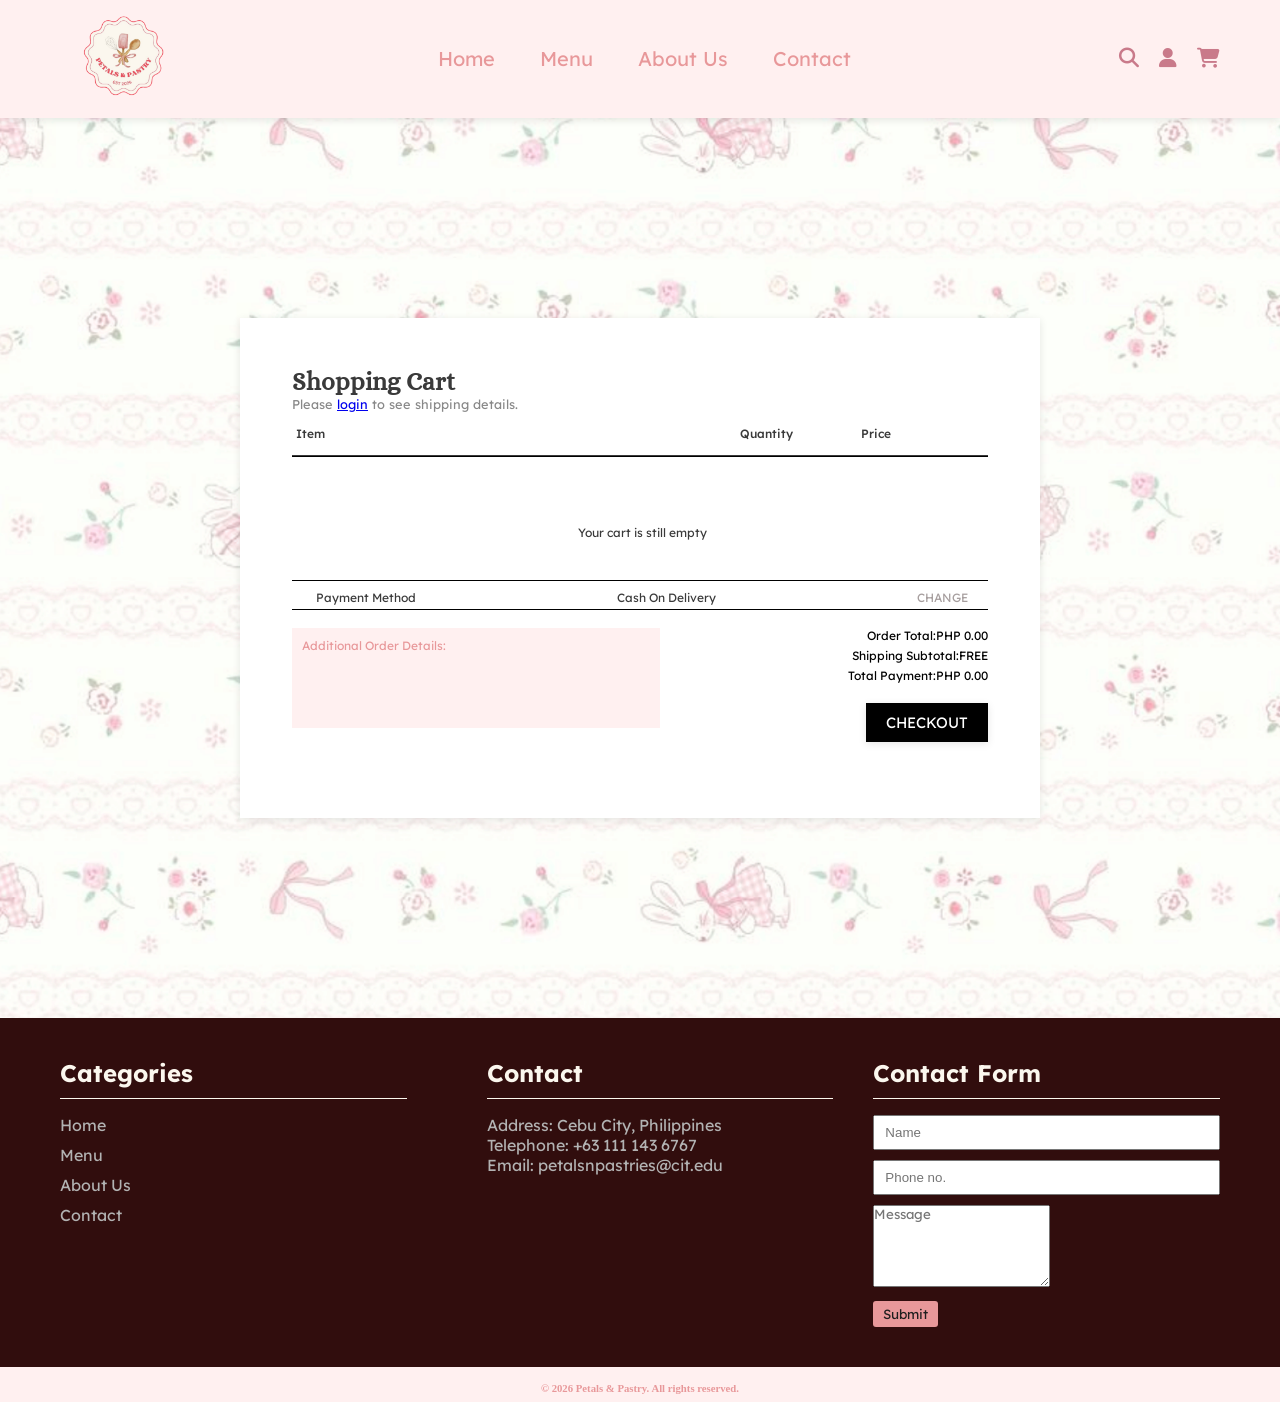
==== cart.html @ d57f3df6 "reviewed and made everything neat, also added favicons to the website for brand and web identity" ====
<!DOCTYPE html>
<html lang="en">
<head>
    <meta charset="UTF-8">
    <meta name="viewport" content="width=device-width, initial-scale=1.0">
    <title> Cart | Petals n Pastry</title>
    <link rel="stylesheet" href="styles.css">
    <link rel="stylesheet" href="https://cdnjs.cloudflare.com/ajax/libs/font-awesome/6.5.1/css/all.min.css">
    
    <link rel="preconnect" href="https://fonts.googleapis.com">
    <link rel="preconnect" href="https://fonts.gstatic.com" crossorigin>
    <link href="https://fonts.googleapis.com/css2?family=Alice&family=Lexend:wght@100..900&display=swap" rel="stylesheet">

    <script src="main.js"></script>

    <!--FAVICON :DD-->
    <link rel="icon" type="image/png" href="pastel logo.png">
    
</head>
<body>

    <nav id="navbar">
    <div id="nav-logo">
        <img src="images/PETALS N PATRY LOGO.png" alt="Petals n Pastry Logo">
    </div>

    <ul id="nav-links">
        <li><a href="main_page.html">Home</a></li>
        <li><a href="main_page.html#menu">Menu</a></li>
        <li><a href="#about-us">About Us</a></li>
        <li><a href="#contact">Contact</a></li>
    </ul>

    <div id="nav-icons">
        <div id="search-inline">
            <i class="fa-solid fa-magnifying-glass"></i>
            <input type="text" placeholder="SEARCH..." id="search-input" autocomplete="off">
            <button id="close-search">✕</button>
        </div>
        <a href="#" id="search-btn">
            <i class="fa-solid fa-magnifying-glass"></i>
        </a>
        <a href="profile.html"><i class="fa-solid fa-user"></i></a>
        <a href="cart.html"><i class="fa-solid fa-cart-shopping"></i></a>
    </div>
</nav>

    <!--Cart Info-->
    <span id="cart"></span>
<div id="cart-info">
    <div id="hero">
        <img src="images/floral bg.png" alt="cart">
    </div>
    <div id="cart-card">
        <h3>Shopping Cart</h3>

<!--        <div class="cart-row">
    <div>
        <p>Delivery Address & Customer Details</p>
    <p2>Davina Ligan
    </p2>
</div>

    <div id="user-address">95 Don Bosco Rd, Labangon<br>Cebu City 6000</div>
    <a href="#">CHANGE</a>
</div>-->
<div id="cart-user-details"></div>
        
        <div class="orders">
    <p>Item</p> 
    <p></p> <p>Quantity</p> 
    <p>Price</p>
    <p></p> </div>
         <div class="end-row"></div>

         <div id="cart-items-container"></div>

         <div class="notice">
            <p>Your cart is still empty</p>
         </div>

         <div class="s-row">
            <p>Payment Method</p> <p>Cash On Delivery</p>
            <a href="#">CHANGE</a>
         </div>
         <div class="e-row"></div>

    <div id="add-details">
    <span class="add-details-placeholder">Additional Order Details:</span>
    <div id="input" contenteditable="true"></div>
</div>

<div id="shipping-details">
    <div class="shipping-row"><span>Order Total:</span><span>PHP 0.00</span></div>

    <div class="shipping-row"><span>Shipping Subtotal:</span><span>FREE</span></div>

    <div class="shipping-row"><span>Total Payment:</span><span>PHP 0.00</span></div>
    </div>
    
    <div id="check-outbtn" style="position: relative;">
    <button onclick="processCheckout()">CHECKOUT</button>

    <div id="checkout-message" style="
        font-family: 'Lexend', sans-serif; 
        font-size: 0.85rem; 
        font-weight: 500; 
        position: absolute; 
        top: 100%; 
        right: 5; 
        margin-top: 0.5rem; 

        width: max-content;">
    </div>
</div>
       </div>
   </div>  
</div>


    <!--Forms/Footer Portion-->
    <div id="sub-footer">
    <div id="categories">
        <h2 class="lexend-font">Categories</h2>
        <ul>
            <li><a href="#home">Home</a></li>
            <li><a href="main_page.html#menu">Menu</a></li>
            <li><a href="#about-us">About Us</a></li>
            <li><a href="#contact">Contact</a></li>
        </ul>
    </div>

    <span id="contact"></span>
    <div id="contact-info">
        <ul>
        <h2 class="lexend-font">Contact</h2>
        <li>Address: Cebu City, Philippines</li>
        <li>Telephone: +63 111 143 6767</li>
        <li>Email: petalsnpastries@cit.edu</li>
        </ul>
    </div>

    <div id="contact-form">
        <h2 class="lexend-font">Contact Form</h2>
        <form class="contact-form">
            <input type="text" placeholder="Name" required>
            <input type="tel" placeholder="Phone no." required>
            <div class="textarea-container">
                <textarea placeholder="Message" rows="5"></textarea>
            </div>
            <button type="submit">Submit</button>
        </form>
    </div>
</div>
    <!--footer-->
    <div id="footer">
        <footer>
        <h6>© 2026 Petals & Pastry. All rights reserved.</h6>
    </footer>
</div>


</body>
</html>
---- styles.css ----
* {
    margin: 0;
    padding: 0;
    box-sizing: border-box;
}

body {
    background-color: #ECDDE2;
    flex-wrap:wrap;
    overflow-x:hidden;
}

#navbar {
    position: sticky;
    top: 0;
    z-index: 999;
    height:118px;
    box-shadow: 0 2px 8px rgba(0, 0, 0, 0.1); 
    padding: 12px 40px;   
}

.lexend-font {
    font-family: 'Lexend', sans-serif;
}

.alice-font {
    font-family: 'Alice', serif;
}

#navbar{
    display: flex;
    align-items: center;
    justify-content: space-between;
    background-color:#FFF0F0;
    padding: 12px 60px;
    border-bottom: 2px solid #FFF0F0;
    position: sticky;
    top: 0;
    z-index: 999;
    height: 118px;
    box-shadow: 0 2px 8px rgba(0, 0, 0, 0.1);
}

#nav-logo img{
    width: 130px;
    height: 130px;
    border-radius: 50%;
    object-fit:cover;
    display:block;
    margin:0;
}

#nav-links{
    list-style: none;
    display: flex;
    gap: 45px;
    margin:0 auto;
    padding:0;

    align-items: center;
    margin: 0 auto;
}

#nav-links a{
    text-decoration: none;
    color: #E8989A;
    font-family:'lexend', serif;
    font-size:20px;
    transition: color 0.3s ease;
}

#nav-links a:hover {
    color: #cf4b4e;
}

#nav-icons{
    display: flex;
    gap: 20px;
    align-items: center;
    margin-right:0;
}

#nav-icons a {
    color: #c97a8a;
    font-size: 20px;
    text-decoration: none;
    transition: color 0.3s ease;
}

#nav-icons a:hover {
    color: #cf4b4e;
}

/*footer*/
#footer{
    background-color:#FFF0F0;
    display: flex;
    justify-content: center;
    padding: 4px 2px;
    padding-top:15px;
    border-bottom: 2px solid #FFF0F0;
    position: sticky;
    height: 35px;
    width:100%;
}

#footer h6{
    color:#E8989A;
    text-align:center;
}
/*menu*/
#menu-products{
    background-color:#FBF7EE;
}

#menu-products h2{
    font-style: none!important;
    padding:35px;
    display:flex;
    align-items: center;
    gap:16px;
    border-bottom:none;
    overflow:hidden;
}
#menu-products h2::after {
    content: '';
    flex: 1;
    height: 1px;
    background-color: #000000;
}

#categories h2::after,
#contact-info h2::after,
#contact-form h2::after {
    display: none;
}

/*pastry list*/
.pastry-row {
    display: flex;
    flex-direction: row;
    flex-wrap: wrap;
    gap: 20px;
    padding: 10px 35px 30px;
    width: 100%;
    box-sizing: border-box;
}

.pastry-row a {
    width: calc(25% - 15px);
    flex: none;
    text-decoration: none;
}

.pastry-card-row {
    display: flex;
    flex-direction: column; 
    align-items: flex-start;
}
.pastry-card{
    display:flex;
    flex-direction:column;
    align-items:center;
    text-align:center;
    flex:1;
    min-width: 120px;
}
.pastry-card-row img{
   width:100%;
   max-width:160px;
   object-fit:cover;
   border-radius:8px;
   border:1px solid #ddd;
}

.pastry-row img{
    width: 100%;
    height: 160px !important;
    object-fit:cover;
    border-radius:8px;
    border:1px solid #ddd;
}

.product-info{
    font-family:'lexend', sans-serif;
    font-size: 13px;
    color:#3a3a3a;
    padding:8px 0;
    text-align:left;
    max-width:150px;
    overflow:hidden;
    width:100%;
    
}
.product-price {
    margin-bottom: 2px;
}
.pastry-list {
    display: grid;
    grid-template-columns: repeat(4, 1fr);
    gap: 24px;
    padding: 0 40px;
}

.pastry-list a {
    text-decoration: none;
}


/*flower list*/

.flower-row{
    display:flex;
    flex-direction:row;
    flex-wrap:wrap;
    gap:20px;
    padding:10px 35px 30px;
    width:100%;
    box-sizing:border-box;
}
.flower-card-row {
    display: flex;
    flex-direction: column; 
    align-items: flex-start;
}
.flower-card{
    display:flex;
    flex-direction:column;
    align-items:center;
    text-align:center;
    flex:1;
    min-width: 120px;
}
.flower-card-row img{
   width:100%;
   max-width:160px;
   object-fit:cover;
   border-radius:8px;
   border:1px solid #ddd;
}

.flower-row img{
    width: 100%;
    height: 160px !important;
    object-fit:cover;
    border-radius:8px;
    border:1px solid #ddd;
}

.product-info{
    font-family:'lexend', sans-serif;
    font-size: 13px;
    color:#3a3a3a;
    padding:8px 0;
    text-align:left;
    max-width:150px;
    overflow:hidden;
    width:100%;
    
}
.product-price {
    margin-bottom: 2px;
}

.flower-row a {
    text-decoration: none;
    flex: 1;
    min-width: 120px;
}
.pastry-list a {
    text-decoration: none;
}

/*SELECTION-1*/
#selection{
    padding:30px;
    background-color:#FBF7EE;
}
#selection-page {
    min-height: 100vh;
}

#product-section {
    display: flex;
    padding:40px;
    flex-wrap: wrap;
    background-color:#FBF7EE;
}
#qty-row{
    padding-bottom:24px;
}
/* left most part */
#product-img-col {
    display: flex;
    flex-direction: column;
    gap: 12px;
    flex: 1;
    min-width: 200px;
    max-width: 280px;
    margin-left: 90px;
}

#product-info-col h2 {
    margin: 0;
    text-align: left;
    font-weight: normal;
    font-size: 35px;
    max-width:400px;
    font-family: 'Alice', serif;
    color: #3A3A3A !important;
    padding-left: 83px;
}

#product-info-col p {
    margin:0;
    text-align:left;
    padding-left: 83px;
    font-size: 15px;
    padding-bottom: 22px;
    font-family: 'Lexend', sans-serif;
    color: #3A3A3A !important;
}
#product-desc{
    text-align:justify;
    padding-left: 1px;
    font-family:'lexend', sans-serif;
    font-size:12px;
}
@media (max-width: 1024px) {
    #product-info-col h2 {
        font-size: 28px;
    }
    #product-info-col p {
        font-size: 13px;
    }
}

@media (max-width: 768px) {
    #product-info-col h2 {
        font-size: 22px;
    }
    #product-info-col p {
        font-size: 12px;
    }
}

@media (max-width: 480px) {
    #product-info-col h2 {
        font-size: 18px;
    }
    #product-info-col p {
        font-size: 11px;
    }
}

/*button variants*/
.variant-btn{
    border: 1.5px solid #3a3a3a;
    background: none;
    border-radius: 4px;
    padding: 8px 16px;
    font-family: 'Lexend', sans-serif;
    font-size: 12px;
    cursor: pointer;
    color: #3a3a3a;
}

.variant-btn {
    background-color: transparent;
    color: #000000;
    border: 1px solid #000000;
}

.variant-btn:hover {
    background-color: #000000;
    color: #ffffff;
}

.variant-btn.active {
    background-color: #000000;
    color: #ffffff;
}

#variant-row {
    display: flex;
    gap: 10px;
    flex-wrap: wrap;
    margin-left: 80px;
    width: fit-content;
}

.variant-btn active{
    background: #3b2a2a;
    color: #fff;
}

/* quantity*/
#qty-row {
    padding-bottom:24px;
    display: flex;
    align-items: center;
    gap: 12px;
}

.qty-btn{
    width: 28px;
    height: 28px;
    padding-bottom:-24px;
    border-radius: 50%;
    border: 1.5px solid #3a3a3a;
    background: #000;
    cursor: pointer;
    font-size: 16px;
    display: flex;
    align-items: center;
    justify-content: center;
    color: #fff;
}

.qty-btn:hover {
    background: #f4c0d1;
    border-color: #c97a8a;
}

#qty-row{
    display:flex;
    align-items:center;
    gap:12px;
    margin-left: 79px;
}
#qty-num {
    font-size: 14px;
    min-width: 20px;
    text-align: center;
    color: #3a3a3a;
    font-family: 'Lexend', sans-serif;
}
#add-to-cart-btn {
    background:none;
    color: #000000;
    border: 1.5px solid #3b2a2a;
    border-radius: 4px;
    padding: 10px 20px;
    font-family: 'Lexend', sans-serif;
    font-size: 13px;
    cursor: pointer;
    margin-left: 10px;
}

#add-to-cart-btn:hover {
    background: #000000;
    color:#ffff;
}

/* You may also like = 2nd div */
#also-like {
    padding: 40px;
    background-color: #FFF0F0;
    min-height: 400px;
}

#also-like h2 {
    font-family: 'Alice', serif;
    font-size: 30px;
    color: #3a3a3a;
    text-align: center;
    font-weight: normal;
    margin-bottom: 24px;
}

#also-grid {
    display: flex;
    gap: 16px;
    flex-wrap: wrap;
    justify-content: center;
    align-items: flex-start;
}

#also-grid a {
    text-decoration: none;
    color: #3a3a3a;
}

.also-card {
    width: 160px;
    flex-shrink: 0;
    display: flex;
    flex-direction: column;
    gap: 6px;
}

.also-card img {
    width: 160px;
    height: 160px;
    object-fit: contain;
    object-position: center;
    background-color: #ffffff;
    border-radius: 8px;
    border: 1px solid #ddd;
    display: block;
    transition: border-color 0.2s;
}

.also-card:hover img {
    border-color: #c97a8a;
}

.product-info {
    padding: 6px 0;
}

.also-price {
    font-family: 'Lexend', sans-serif;
    
    font-size: 15px;
    color: #3A3A3A;
    padding-left:5px;
    margin-bottom: 2px;
}

.also-name {
    font-family: 'Lexend', sans-serif;
    font-size: 11px;
    color: #3a3a3a;
}

/* responsive */
@media (max-width: 768px) {
    #product-section {
        flex-direction: column;
        padding: 24px;
    }
    #product-img-col {
        max-width: 100%;
    }
    #also-like {
        padding: 24px;
    }
}

@media (max-width: 480px) {
    #product-title {
        font-size: 18px;
    }
    #also-grid {
        gap: 10px;
    }
    .also-card {
        min-width: 80px;
    }
}


#main-img img {
    width: 100%;
    max-width: 240px;
    height: 240px;
    object-fit: cover;
    border-radius: 8px;
}

#thumbnails {
    display: flex;
    gap: 8px;
}

.thumb {
    width: 50px;
    height: 50px;
    object-fit: cover;
    border-radius: 6px;
    border: 2px solid transparent;
    cursor: pointer;
    transition: border-color 0.2s;
}


.thumb.active,
.thumb:hover {
    border-color: #c97a8a;
}

/*about us page*/
#about-us-section {
    display: flex;
    width: 100%;
}

#about-us {
    background-color: #FFF0F0;
    padding: 60px 40px;
    width: 50%;
}

#about-us-right {
    width: 50%;
    background-color: #ECDDE2;
}

#about-us h3{/*founder of.....*/
    margin: 0 15px;
    text-align:left;
    font-weight:normal;
    font-size:30px;
    color:#3A3A3A;
}

#about-us h5{/*hi I'm davina.....*/
    margin: 0 15px;
    text-align:left;
    font-weight:normal;
    font-size: 20px;
    
}
#about-us p{
    margin: 0 15px;
    color: #3A3A3A;
    text-align:left;
    font-family:'lexend', sans-serif;
    font-size:12px;

/*format*/
    max-width:220px;
    line-height:21px;
}

#social-icons{
    margin: 0 15px;
    text-align:left;
    display: flex;
    padding-bottom: 30px;
    gap:10px;
}

#social-icons a{
    color:#FFF0F0;
    text-decoration:none;
    background-color:#E8989A;
    border-radius:50%;
    width: 20px;
    height:20px;
    display:inline-flex;
    align-items:center;
    justify-content:center;
    transition: background-color 0.3s ease;
}

#social-icons a :hover{
    background-color: #e8989a;
    color: #FBF7EE;
}


/*search feature */
#search-group {
  display: flex;
  align-items: center;
  gap: 6px;
  flex-shrink: 0;
}

#search-inline {
  display: flex;
  align-items: center;
  gap: 6px;
  overflow: hidden;
  width: 0;          
  opacity: 0;
  flex-shrink: 0;
}

#search-inline.open {
  width: 190px;
  opacity: 1;
}

#search-inline input {
  padding: 6px 10px;
  border: 1px solid #E8989A;
  border-radius: 4px;
  font-family: 'Lexend', sans-serif;
  font-size: 14px;
  outline: none;
  width: 130px;
}

#search-inline input:focus {
  border-color: #cf4b4e;
}

#search-inline i {
  color: #c97a8a;
  cursor: pointer;
}

#close-search {
  background: none;
  border: none;
  color: #c97a8a;
  cursor: pointer;
  font-size: 14px;
  padding: 4px;
}

#close-search:hover {
  color: #cf4b4e;
}

/*profile & history*/
#profile-info {
    min-height: 100vh;
    display: flex;
    align-items: center;
    justify-content: center;
    padding: 60px 0;
    background-image: url('/images/floral bg.png');
    background-size: cover;
    background-position: center;
}

#profile-card {
    position: relative;
    z-index: 1;
    background-color: #ffffff;
    box-shadow: 0 2px 8px rgba(0, 0, 0, 0.1);
    width: 70%;
    max-width: 800px;
    min-height: 500px;
    padding: 32px 40px;
}

#profile-title {
    font-family: 'Alice', serif;
    font-size: 28px;
    font-weight: normal;
    color: #3a3a3a;
    text-align: center;
    margin-bottom: 16px;
}

.acc-options {
    display: flex;
    justify-content: center;
    gap: 30px;
    margin-bottom: 16px;
}

.acc-options a {
    text-decoration: none;
    color: #3a3a3a;
    font-family: 'Lexend', sans-serif;
    font-size: 12px;
    font-weight: 500;
    letter-spacing: 0.5px;
    transition: color 0.2s;
}

.acc-options a:hover {
    color: #E8989A;
}

#order-history-title {
    font-family: 'Alice', serif;
    font-size: 28px;
    font-weight: normal;
    color: #3a3a3a;
    margin: 20px 0 12px 0;
}

.profile-divider {
    border-top: 1px solid #3a3a3a;
    margin-top: 20px; 
    margin-bottom: 12px;
}
/* table header - Date, Order #, Total, Status */
.order-table-header {
    display: flex;
    justify-content: space-between;
    padding: 10px 0;
    font-family: 'Lexend', sans-serif;
    font-size: 13px;
    font-weight: 500;
    color: #3a3a3a;
}

.notice-1 {
    text-align: center;
    padding: 40px 0;
    font-family: 'Lexend', sans-serif;
    font-size: 13px;
    color: #3a3a3a;
}

/*Change PW feature*/
.modal-overlay {
    display: none;
    position: fixed;
    inset: 0;
    background: rgba(0,0,0,0.6);
    z-index: 1000;
    justify-content: center;
    align-items: center;
}

.modal-overlay.active {
    display: flex;
}

.modal-box {
    background: #ffffff; 
    border: 1px solid #3a3a3a;
    border-radius: 8px;
    padding: 40px 30px;
    width: 420px;
    position: relative;
}

.modal-box h2 {
    color: #310D0D;
    text-align: center;
    margin-bottom: 24px;
}

.modal-close {
    position: absolute;
    top: 12px;
    right: 16px;
    background: none;
    border: none;
    color: #3A3A3A;
    font-size: 20px;
    cursor: pointer;
}

.modal-field {
    margin-bottom: 16px;
}

.modal-field label {
    display: block;
    color: #3A3A3A;
    font-weight: bold;
    margin-bottom: 6px;
}

.modal-field input {
    width: 100%;
    padding: 10px 14px;
    background: #FFF0F0;
    border: 1px solid #402525;
    border-radius: 4px;
    color: #f0f0f0;
    box-sizing: border-box;
}

.modal-proceed {/*submit button*/
    display: block;
    margin: 24px auto 0;
    padding: 10px 32px;
    background: #310D0D;
    color: #fff;
    border: none;
    border-radius: 4px;
    font-weight: bold;
    letter-spacing: 1px;
    cursor: pointer;
}

.modal-proceed:hover {
    background: #762d2d;
}

/* responsive */
@media (max-width: 768px) {
    #profile-card {
        width: 90%;
        padding: 24px 20px;
    }
    .acc-options {
        gap: 16px;
        flex-wrap: wrap;
    }
}

@media (max-width: 480px) {
    #profile-title {
        font-size: 22px;
    }
    #order-history-title {
        font-size: 20px;
    }
    .acc-options a {
        font-size: 11px;
    }
}

/*cart*/
#cart-info {
    position: relative;
    min-height: 100vh;
    display: flex;
    align-items: center;
    justify-content: center;
    overflow: hidden;
    padding:60px 0;
}

#cart-info #hero {
    position: absolute;
    top: 0;
    left: 0;
    width: 100%;
    height: 100%;
    z-index: 0;
}

#cart-info #hero img {
    width: 100%;
    height: 100%;
    object-fit: cover;
    display: block;
}
#cart-info h3{
    font-family:'alice';
    font-size: 25px;
    color:#3a3a3a;
    padding-left:20px;
    padding-top:25px;
}

#cart-info p{
    font-family:'lexend';
    font-size: 12px;
    color:#3a3a3a;
    padding-left:4px;
    padding-top:-5px;
}
#cart-info p2{
    font-family:'lexend';
    font-size: 12px;
    color:#3a3a3a;
    padding-left:4px;
    padding-top:-5px;
}

#user-address {
    font-family:'lexend';
    font-size: 12px;
    color:#3a3a3a;
    padding-left:4px;
    padding-top:-5px;
}
#user-name {
    font-family:'lexend';
    font-size: 12px;
    color:#3a3a3a;
    padding-left:4px;
    padding-top:-5px;
}

.cart-row a{
    font-family:'lexend';
    padding-left:4px;
    text-decoration:none;
    color:#A69E9E;
    font-size:12px;
}

.cart-row{
    border-top:1px solid #000000;
    padding:14px 0;
    color:#3a3a3a;
    margin:0 20px 20px 20px;
    display:flex;
    justify-content: space-between;
}
#orders{
    font-family:'lexend';
    font-size: 12px;
    color:#3a3a3a;
    padding-left:4px;
    padding-bottom:-5px;
}

.orders {

    display: grid; 
    grid-template-columns: 70px 1fr 120px 100px 30px; 
    gap: 12px;
    align-items: center;
    padding: 10px 0;
    border-bottom: 1px solid #3a3a3a;


    
    color: #3a3a3a;
    margin: 0 20px 0 20px;
    justify-content: center;
    gap: 1px;
    padding: 14px 0;
}

.orders p {
    margin: 0;
    font-family: 'Lexend', sans-serif;
    font-size: 0.9rem;
    font-weight: 500;
}

/* Optional: Align "Price" to the right to match the numbers */
.orders p:last-of-type {
    text-align: right;
}

.end-row {
    border-top: 1px solid #000000;
    padding: 14px 20px;
    color: #3a3a3a;
    margin: 0 20px 20px 20px;
    display: flex;
    justify-content: right;
}

#cart-card {
    position: relative;
    z-index: 1;
    background-color: #ffffff;
    box-shadow: 0 2px 8px rgba(0, 0, 0, 0.1);
    width: 70%;
    max-width: 800px;
    min-height: 500px;
    padding: 24px 32px;
    overflow-x: auto; 
}

.cart-item {
    min-width: 480px;
}

.notice{
    text-align:center;
    padding:20px;
    font-family: 'lexend';
    font-size:13px;
    color:#3a3a3a;
}
.s-row{
    border-top: 1px solid #000000;
    padding: 14px 20px;
    color: #3a3a3a;
    margin: 20px 20px 10px 20px;
    display: flex;
    justify-content: right;
}
.s-row p{
    display:flex;
    margin-right:auto;
    margin-top:-5px;
    justify-content:left;
    gap:0.5rem;
}

.s-row a{
    font-family:'lexend';
    padding-left:4px;
    margin-top:-5px;
    text-decoration:none;
    color:#A69E9E;
    font-size:12px;
}
.e-row{
    border-top: 1px solid #000000;
    padding: 14px 20px;
    color: #3a3a3a;
    margin: -20px 20px 20px;
    display: flex;
    justify-content: right;
}
/*additional box and checkout*/
#add-details{
    width: 50%;
    height: 100px;    
    background-color: #FFF0F0;
    padding: 10px;
    font-family: 'Lexend', sans-serif;
    font-size: 11px;
    color: #E8989A;
    outline: none;
    display:flex;
    flex-direction:column;

    margin-top: -30px;
    margin-left:20px;
}

#input {
    flex: 1;
    outline: none;
    border: none;
    background: transparent;
    color: #3a3a3a;
    font-family: 'Lexend', sans-serif;
    font-size: 12px;
    width: 100%;
}

.add-details-placeholder{
    color: #E8989A;
    font-size: 12px;
    font-family: 'Lexend', sans-serif;
    display: block;
    margin-bottom: 4px;
    text-align: left;    
}

#shipping-details{
    text-align:right;
    padding: 0 20px 20px;
    font-size:12px;
    font-family: 'lexend';
    margin-top:-100px;
    display: flex;
    flex-direction: column;
    gap: 5px;
}
@media (max-width: 1024px) {
    #shipping-details {
        margin-top: -100px;
        font-size: 11px;
    }
}

@media (max-width: 768px) {
    #shipping-details {
        margin-top: -100px;
        padding: 10px 20px;
        align-items: flex-end;
    }
}

@media (max-width: 480px) {
    #shipping-details {
        font-size: 10px;
        padding: 10px;
        margin-left:auto;
    }
}
#check-outbtn {
    display: flex;
    justify-content: flex-end;
    padding-right: 20px;
}

#check-outbtn button{
    font-family:'lexend', sans-serif;
    background-color:#000000;
    color:#fff;
    box-shadow: 0 2px 8px rgba(0, 0, 0, 0.1); 
    font-size:15px;
    border:none;
    padding: 10px 20px;
    cursor: pointer;
    align-self: center;
    white-space: nowrap;
}

#check-outbtn button:hover {
    background-color: #2b2b2b;
    color:#fff;
}

/*sub-footer*/
#sub-footer{
    background-color:#310D0D;
    color: #FBF7EE;
    display:flex;
    justify-content: space-between;
    align-items:flex-start;
    padding:40px 60px;
    gap: 40px;
}

#categories{
    flex: 1;
    min-width: 150px;
    font-family: 'Lexend', sans-serif;
}

#categories h2{
    font-family: 'Lexend', sans-serif;
    /*adding underline*/
    padding-bottom: 10px;
    border-bottom: 1px solid #FBF7EE;
    margin-bottom: 16px;  
}

#categories ul {
    list-style: none;
    padding:0;
    display: flex;
    flex-direction:column;
    gap: 10px;
}

#categories ul a {
    color: #B2B2B2;
    text-decoration:none;
}

#contact-info{
    flex: 1;
    min-width: 150px;
}

#contact-info h2{
    font-family: 'Lexend', sans-serif;
     /*adding underline*/
    padding-bottom: 10px;
    border-bottom: 1px solid #FBF7EE;
    margin-bottom: 16px;  
}
#contact-info li {
    list-style: none;
    padding:0;
    color: #B2B2B2;
    font-family: 'Lexend', sans-serif;
}

#contact-form button{
    background-color:#E8989A;
    padding:5px 10px;
    color:#1E1E1E;
    border:none;
    border-radius:3px;
    font-family: 'Lexend', sans-serif;
    align-self: flex-start;
}

#contact-form{
    flex:1;
    min-width: 200px;   
}

.contact-form{
    display:flex;
    flex-direction:column;
    gap:10px;
}
#contact-form h2{
    font-family: 'Lexend', sans-serif;
     /*adding underline*/
    padding-bottom: 10px;           
    border-bottom: 1px solid #FBF7EE;  
    margin-bottom: 16px;     
}

#contact-form input{
    width: 100%;   
    display: block;     
    padding: 8px 10px;
}

#contact-form textarea {
    font-family: 'Lexend', sans-serif;
}

#sub-footer{
    flex-wrap: wrap;
}

/* tablet*/
@media (max-width: 768px) {
    #navbar {
        height: auto;
        padding: 14px 24px;
        flex-wrap: nowrap;
        justify-content: space-between;
        align-items: center;
        gap: 8px;
        width: 100%;           
    }

    #nav-logo {
        order: 1;
        flex-shrink: 0;       
    }

    #nav-logo img {
        width: 80px;
        height: 80px;
    }

    #nav-icons {
        order: 2;
        gap: 16px;
        margin-left: auto;     
        flex-shrink: 0;        
    }

    #nav-icons a {
        font-size: 18px;
    }

    #nav-links {
        order: 2;
        width: 100%;
        justify-content: center;
        gap: 24px;
        margin: 0 auto;
    }

    #nav-links a {
        font-size: 16px;
    }
}


/* mobile*/
@media (max-width: 480px) {
    #navbar {
        padding: 10px 16px;
        gap: 6px;
        width: 100%;
    }

    #nav-logo {
        order: 1;
        flex-shrink: 0;
    }

    #nav-logo img {
        width: 55px;
        height: 55px;
    }

    #nav-icons {
        order: 2;
        gap: 12px;
        margin-left: auto;
        flex-shrink: 0;
    }

    #nav-icons a {
        font-size: 16px;
    }

    

    #nav-links {
        order: 2;
        gap: 14px;
        flex-wrap: wrap;
        margin: 0 auto;
        width: 100%;
        justify-content: center;
    }

    #nav-links a {
        font-size: 13px;
    }
}

/*responsiveness on bg photo-featured*/
#hero {
    position: relative;
    width: 100%;
    height: 600px;
    overflow: hidden;
}

#hero img {
    width: 100%;
    height: 100%;
    object-fit: cover;
    object-position: center;
    display: block;
}

#deco-card {
    position: absolute;
    top: 50%;
    left: 60px;
    transform: translateY(-50%);
    background-color: rgba(255, 240, 240, 0.88);
    border: 3px solid #f4c0d1;
    border-radius: 20px;
    padding: 35px 30px;
    max-width: 260px;
    display: flex;
    flex-direction: column;
    gap: 14px;
}

#hero-card h3 {
    font-family: 'Alice', sans-serif;
    color: #A72347;
    font-size: 30px !important;
    font-weight: 700;
    margin: 0;
    text-align:center;
}

#hero-card p {
    font-family: 'lexend', sans-serif;
    color: #555;
    font-size: 14px !important;
    text-align:center;
    line-height: 1.6;
    margin: 0;
}

#deco-card {
    text-align: center;
}
#deco-card button{
    background-color: #3b2a2a;
    color: #fff;
    border: none;
    border-radius: 30px;
    padding: 10px 24px;
    margin-top: -5px !important;

    font-size: 15px;
    font-family: 'lexend', sans-serif;
    cursor: pointer;
    align-self: center;
    white-space: nowrap;
    transition: background-color 0.3s ease;
}

#hero-card button:hover {
    background-color: #c0435a;
}

/* tablet */
@media (max-width: 768px) {
    #hero {
        height: 480px;
    }

    #hero-card {
        left: 30px;
        max-width: 220px;
        padding: 24px 20px;
    }

    #hero-card h3 {
        font-size: 18px;
    }
}

/* mobile */
@media (max-width: 480px) {
    #hero {
        height: auto;
    }

    #hero img {
        height: 280px;
    }

    #hero-card {
        position: static;
        transform: none;
        max-width: 100%;
        margin: 16px;
        border-radius: 16px;
    }

    #hero-card h3 {
        font-size: 17px;
    }

    #hero-card p {
        font-size: 13px;
    }
}

/*LOGIN FEATURE*/
#login{
    width:100%;
}

#login-hero{
    position:relative;
    width:100%;
    min-height:520px;
    display:flex;
    align-items:center;
    justify-content: space-between;
}
#login-hero >img{
    position:absolute;
    inset:0;
    width:100%;
    height:100%;
    object-fit:cover;
    z-index:0;
}
#login-card{
    position:relative;
    z-index:1;
    background:#fff;
    padding:40px 40px;
    width:340px;
    margin-left:80px;
    box-shadow: 0 4px 24px rgba(0, 0, 0, 0.15); 
}
#login-card h2{
    font-family:'alice',sans-serif;
    color:#3a3a3a;
    font-size:2rem;
    text-align:center;
    margin-bottom:20px;
}

.login-part label,
.password-part label {
    display: block;
    font-family: 'Lexend', sans-serif;
    font-size: 0.75rem;
    letter-spacing: 1px;
    color: #555;
    margin-bottom: 6px;
}
/*blanks*/
.login-part input,
.password-part input {
    width: 100%;
    border: none;
    border-bottom: 1px solid #aaa;
    padding: 6px 0;
    font-size: 1rem;
    outline: none;
    background: transparent;
    box-sizing: border-box;
}

.login-field{
    margin-bottom:24px;
}
.login-field label{
    display:block;
    font-family:'lexend',sans-serif;
    letter-spacing:1px;
    color:#3a3a3a;
}
.login-field input {
    width: 100%;
    border: none;
    border-bottom: 1px solid #aaa;
    padding: 6px 0;
    font-size: 1rem;
    outline: none;
    background: transparent;
    box-sizing: border-box;
}
#sign-in{
    display: block;
    margin-left: auto;
    margin-top:15px;
    padding: 10px;
    background: transparent;
    border: 1.5px solid #3a3a3a;
    font-family: 'Lexend', sans-serif;
    font-size: 0.70rem;
    letter-spacing: 1px;
    cursor: pointer;
}

#sign-in:hover {
    background: #3a3a3a;
    color: #fff;
}

#login-links {
    display: flex;
    flex-direction: column;
    align-items: flex-end;
    margin-top:10px;
    gap: 3px;
}

#login-links a {
    font-family: 'Lexend', sans-serif;
    font-size: 0.55rem;
    color: #555;
    text-decoration: none;
}

#login-links a:hover {
    text-decoration: underline;
}
#brand-est {
    position: relative;
    z-index: 1;
    margin-left: auto;
    margin-right: 200px;
    display: flex;
    align-items: center;  
}

#brand-est img {
    width: 300px;  
    object-fit: contain;
}

/* Tablet */
@media (max-width: 1024px) {
    #brand-est {
        margin-right: 60px;
    }

    #brand-est img {
        width: 220px;
    }
}

@media (max-width: 768px) {
    #login-hero {
        flex-direction: column;
        align-items: center;
        justify-content: center;
        padding: 40px 20px;
    }

    #login-card {
        margin-left: 0;
        width: 90%;
        max-width: 400px;
    }

    #brand-est {
        margin: 30px auto 0;
        justify-content: center;
    }

    #brand-est img {
        width: 180px;
    }
}

/* Mobile*/
@media (max-width: 480px) {
    #brand-est img {
        width: 140px;
    }

    #login-card {
        padding: 30px 24px;
    }

    #sign-in {
        margin-left: 0;
        width: 100%;
    }
}

/*additional details for register feature*/
.name-row,.pw-row{
    display:flex;
    gap:24px;
    margin-bottom:20px;
}

.fname, .lname,.pw,.confirm-pw{
    flex:1;
    display:flex;
    flex-direction:column;
}
.fname label,
.lname label,
.pw label,
.confirm-pw label,
.birthday label {
    font-family: 'Lexend', sans-serif;
    font-size: 0.70rem;
    letter-spacing: 1px;
    color: #3a3a3a;
    margin-bottom: 6px;
}

.fname input,
.lname input,
.pw input,
.confirm-pw input{
    border: none;
    border-bottom: 1px solid #aaa;
    padding: 1px 0;
    font-size: 1rem;
    outline: none;
    background: transparent;
    width:100%;
    box-sizing: border-box;
}

.birthday{
    margin-bottom: 20px;
}

.birthday input {
    border: none;
    border-bottom: 1px solid #aaa;
    padding: 6px 0;
    font-size: 1rem;
    outline: none;
    background: transparent;
    width: 100%;
    box-sizing: border-box;
    -webkit-appearance: none;
    appearance: none;  
}
    
#search-results {
    display: none;
    position: absolute;
    top: 100%;
    left: 0;
    width: 100%;
    background: #fff;
    box-shadow: 0 8px 24px rgba(0,0,0,0.12);
    z-index: 999;
    padding: 16px;
}

#search-results.open {
    display: block;
}

.search-result-item {
    display: flex;
    align-items: center;
    gap: 16px;
    padding: 10px 0;
    border-bottom: 1px solid #f0f0f0;
    text-decoration: none;
    color: #3a3a3a;
}

.search-result-item:last-child {
    border-bottom: none;
}

.search-result-item img {
    width: 50px;
    height: 50px;
    object-fit: cover;
}

.search-result-item:hover {
    background: #fafafa;
}

.result-info {
    display: flex;
    flex-direction: column;
}

.result-name {
    font-family: 'Lexend', sans-serif;
    font-size: 0.85rem;
    color: #3a3a3a;
}

.result-price {
    font-family: 'Lexend', sans-serif;
    font-size: 0.75rem;
    color: #888;
    margin-top: 2px;
}

.no-results {
    font-family: 'Lexend', sans-serif;
    font-size: 0.85rem;
    color: #aaa;
    text-align: center;
    padding: 16px 0;
}
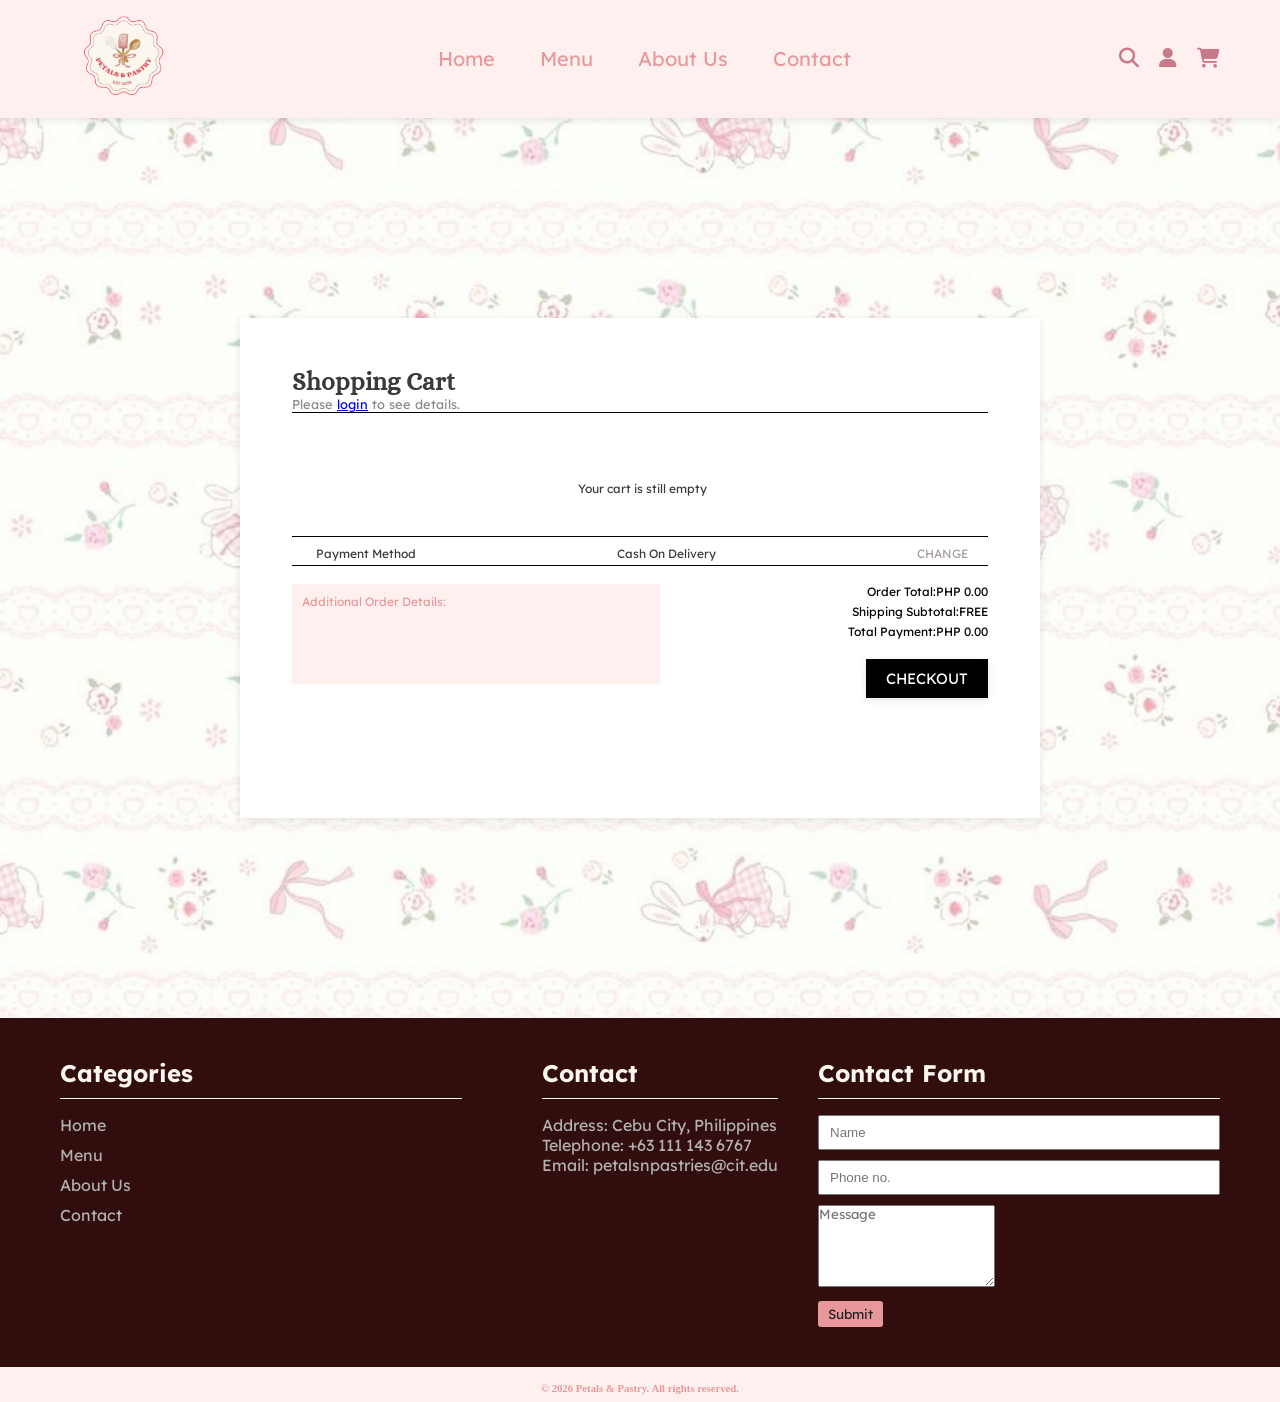
==== commit d33c7044: "improved selection feature" ====
--- a/cart.html
+++ b/cart.html
@@ -27,7 +27,7 @@
     <ul id="nav-links">
         <li><a href="main_page.html">Home</a></li>
         <li><a href="main_page.html#menu">Menu</a></li>
-        <li><a href="#about-us">About Us</a></li>
+        <li><a href="index.html#about-us">About Us</a></li>
         <li><a href="#contact">Contact</a></li>
     </ul>
 
--- a/styles.css
+++ b/styles.css
@@ -584,6 +584,7 @@
 #about-us-section {
     display: flex;
     width: 100%;
+    scroll-margin-top: 130px;
 }
 
 #about-us {
@@ -713,7 +714,7 @@
     align-items: center;
     justify-content: center;
     padding: 60px 0;
-    background-image: url('/images/floral bg.png');
+    background-image: url('images/floral bg.png');
     background-size: cover;
     background-position: center;
 }
@@ -1207,8 +1208,17 @@
     text-decoration:none;
 }
 
+#about-us-section {
+    scroll-margin-top: 118px;
+}
+
+#contact {
+    scroll-margin-top: -0.2px;
+    display: block;
+}
+
 #contact-info{
-    flex: 1;
+    
     min-width: 150px;
 }
 
